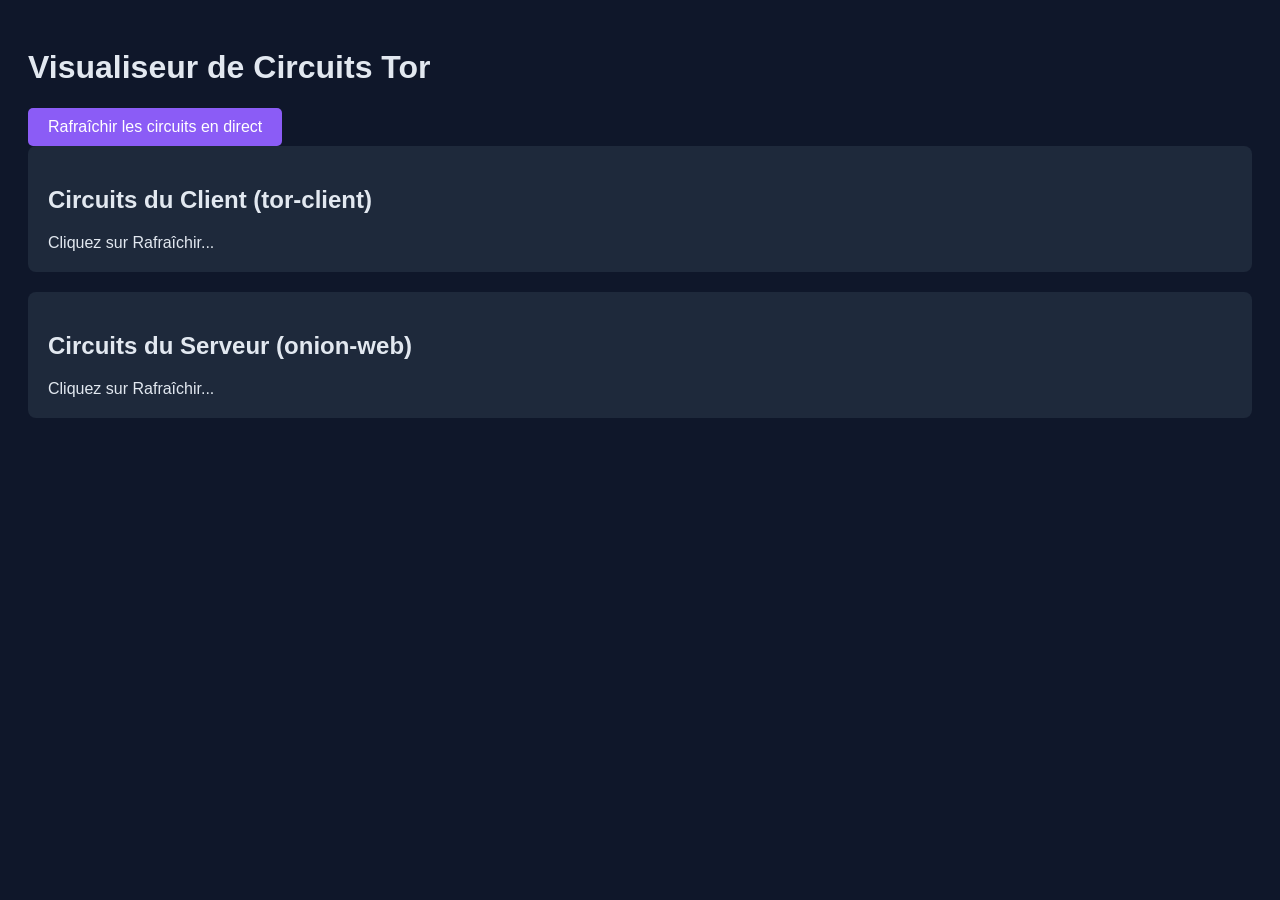
==== dashboard/index.html @ 90dc097f "feat: add dashboard web interface" ====
<!DOCTYPE html>
<html lang="fr">
<head>
    <meta charset="UTF-8">
    <title>Tor Network Dashboard</title>
    <style>
        body { font-family: Arial, sans-serif; background: #0f172a; color: #e2e8f0; padding: 20px; }
        .panel { background: #1e293b; border-radius: 8px; padding: 20px; margin-bottom: 20px; }
        .circuit { background: #334155; margin: 10px 0; padding: 15px; border-radius: 6px; border-left: 4px solid #8b5cf6; }
        .hop { display: inline-block; background: #475569; padding: 5px 10px; border-radius: 4px; margin-right: 5px; }
        .purpose { color: #94a3b8; font-size: 0.9em; margin-bottom: 8px; display: block; }
        button { background: #8b5cf6; color: white; border: none; padding: 10px 20px; border-radius: 5px; cursor: pointer; font-size: 16px; }
        button:hover { background: #7c3aed; }
    </style>
</head>
<body>
    <h1>Visualiseur de Circuits Tor</h1>
    <button onclick="fetchCircuits()">Rafraîchir les circuits en direct</button>

    <div class="panel" id="client-panel">
        <h2>Circuits du Client (tor-client)</h2>
        <div id="client-circuits">Cliquez sur Rafraîchir...</div>
    </div>

    <div class="panel" id="onion-panel">
        <h2>Circuits du Serveur (onion-web)</h2>
        <div id="onion-circuits">Cliquez sur Rafraîchir...</div>
    </div>

    <script>
        function formatCircuits(circuits) {
            if (!circuits || circuits.length === 0) return "<p>Aucun circuit ouvert.</p>";
            if (circuits[0].error) return '<p style="color: #ef4444;">Erreur : ' + circuits[0].error + '</p>';
            
            return circuits.map(c => `
                <div class="circuit">
                    <span class="purpose">ID: ${c.id} | Statut: ${c.status} | Rôle: ${c.purpose}</span>
                    <div>${c.path.map((hop, index) => `<span class="hop">${index + 1}. ${hop || 'Unknown'}</span>`).join(' ➔ ')}</div>
                </div>
            `).join('');
        }

        async function fetchCircuits() {
            document.getElementById('client-circuits').innerHTML = "Chargement...";
            document.getElementById('onion-circuits').innerHTML = "Chargement...";
            
            try {
                const response = await fetch('/api/circuits');
                const data = await response.json();
                
                document.getElementById('client-circuits').innerHTML = formatCircuits(data.client);
                document.getElementById('onion-circuits').innerHTML = formatCircuits(data.onion);
            } catch (err) {
                alert("Erreur de connexion à l'API Flask !");
            }
        }
    </script>
</body>
</html>
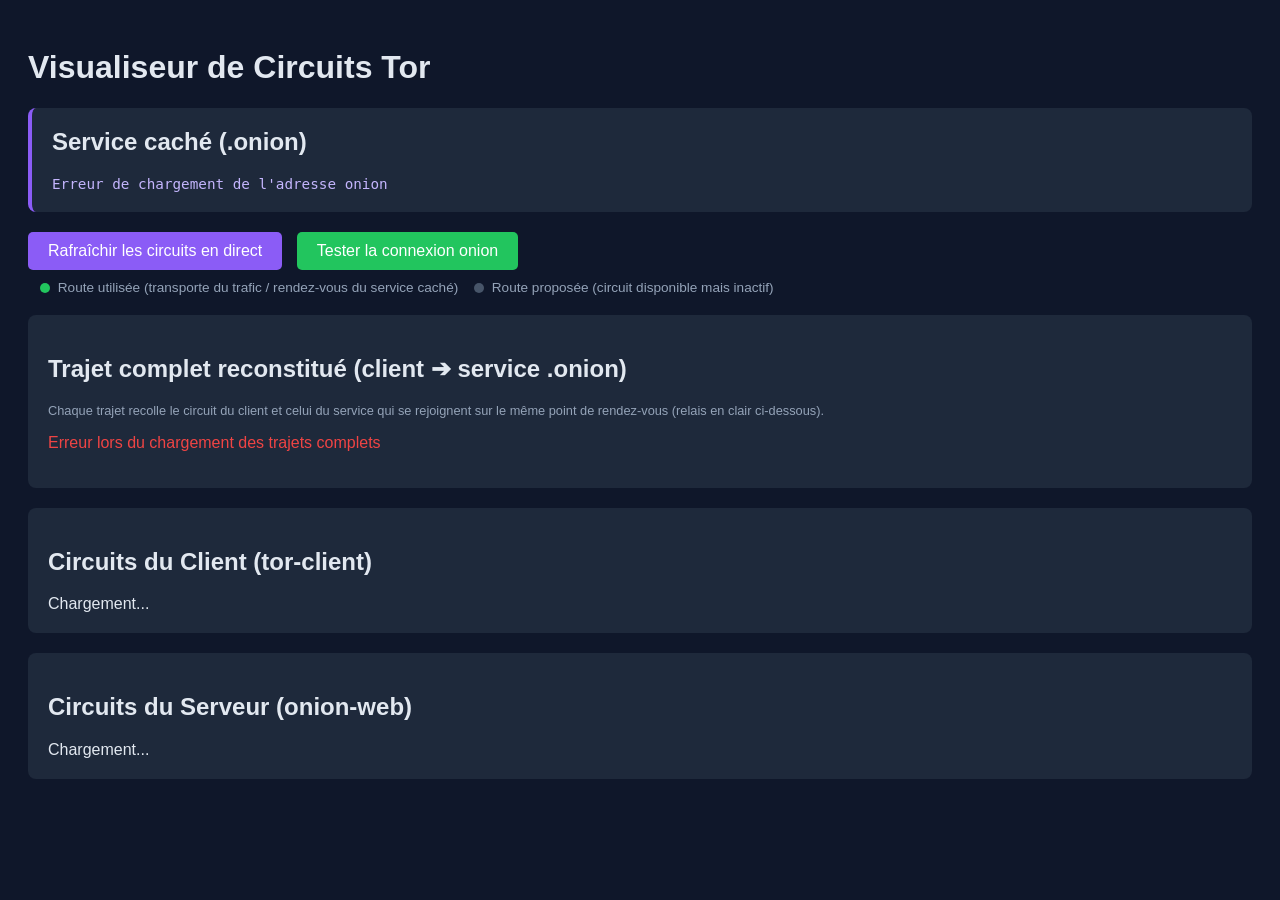
==== commit 58eacc55: "Merge branch 'dashboard-modification' into 'main' Dashboard modification  See merge request projet-r" ====
--- a/dashboard/index.html
+++ b/dashboard/index.html
@@ -6,16 +6,63 @@
     <style>
         body { font-family: Arial, sans-serif; background: #0f172a; color: #e2e8f0; padding: 20px; }
         .panel { background: #1e293b; border-radius: 8px; padding: 20px; margin-bottom: 20px; }
-        .circuit { background: #334155; margin: 10px 0; padding: 15px; border-radius: 6px; border-left: 4px solid #8b5cf6; }
+        .circuit { background: #334155; margin: 10px 0; padding: 15px; border-radius: 6px; border-left: 4px solid #475569; }
+        .circuit.active { border-left-color: #22c55e; background: #14352a; box-shadow: 0 0 0 1px #22c55e44; }
         .hop { display: inline-block; background: #475569; padding: 5px 10px; border-radius: 4px; margin-right: 5px; }
+        .circuit.active .hop { background: #166534; }
         .purpose { color: #94a3b8; font-size: 0.9em; margin-bottom: 8px; display: block; }
-        button { background: #8b5cf6; color: white; border: none; padding: 10px 20px; border-radius: 5px; cursor: pointer; font-size: 16px; }
+        .badge { display: inline-block; font-size: 0.75em; font-weight: bold; padding: 2px 8px; border-radius: 999px; margin-left: 8px; vertical-align: middle; }
+        .badge.used { background: #22c55e; color: #052e16; }
+        .badge.proposed { background: #475569; color: #e2e8f0; }
+        .badge.rend { background: #8b5cf6; color: #ffffff; }
+        .streams { margin-top: 8px; font-size: 0.8em; color: #86efac; }
+        button { background: #8b5cf6; color: white; border: none; padding: 10px 20px; border-radius: 5px; cursor: pointer; font-size: 16px; margin-right: 10px; }
         button:hover { background: #7c3aed; }
+        button.test { background: #22c55e; }
+        button.test:hover { background: #16a34a; }
+        .onion-box { background: #1e293b; border-radius: 8px; padding: 20px; margin-bottom: 20px; border-left: 4px solid #8b5cf6; }
+        .onion-url { font-family: monospace; font-size: 1.1em; color: #c4b5fd; word-break: break-all; }
+        .legend { font-size: 0.85em; color: #94a3b8; margin: 10px 0 20px; }
+        .dot { display: inline-block; width: 10px; height: 10px; border-radius: 50%; margin: 0 4px 0 12px; vertical-align: middle; }
+        .dot.green { background: #22c55e; }
+        .dot.grey { background: #475569; }
+        #test-result { margin-top: 10px; font-size: 0.9em; }
+        .full-route { background: #14352a; border: 1px solid #22c55e55; border-radius: 6px; padding: 15px; margin: 10px 0; }
+        .full-route.incomplete { background: #3a2a14; border-color: #f59e0b55; }
+        .route-line { display: flex; flex-wrap: wrap; align-items: center; gap: 4px; margin-top: 8px; }
+        .node { padding: 5px 10px; border-radius: 4px; font-size: 0.9em; }
+        .node.endpoint { background: #8b5cf6; color: #fff; font-weight: bold; }
+        .node.relay { background: #166534; }
+        .node.rdv { background: #22c55e; color: #052e16; font-weight: bold; }
+        .arrow { color: #94a3b8; }
+        .route-meta { font-size: 0.8em; color: #94a3b8; }
     </style>
 </head>
 <body>
     <h1>Visualiseur de Circuits Tor</h1>
+
+    <div class="onion-box">
+        <h2 style="margin-top:0;">Service caché (.onion)</h2>
+        <div class="onion-url" id="onion-url">Chargement de l'adresse...</div>
+    </div>
+
     <button onclick="fetchCircuits()">Rafraîchir les circuits en direct</button>
+    <button class="test" onclick="testOnion()">Tester la connexion onion</button>
+    <div id="test-result"></div>
+
+    <p class="legend">
+        <span class="dot green"></span> Route utilisée (transporte du trafic / rendez-vous du service caché)
+        <span class="dot grey"></span> Route proposée (circuit disponible mais inactif)
+    </p>
+
+    <div class="panel" id="full-route-panel">
+        <h2>Trajet complet reconstitué (client ➔ service .onion)</h2>
+        <p class="route-meta">
+            Chaque trajet recolle le circuit du client et celui du service qui se rejoignent
+            sur le même point de rendez-vous (relais en clair ci-dessous).
+        </p>
+        <div id="full-routes">Cliquez sur Rafraîchir...</div>
+    </div>
 
     <div class="panel" id="client-panel">
         <h2>Circuits du Client (tor-client)</h2>
@@ -31,29 +78,129 @@
         function formatCircuits(circuits) {
             if (!circuits || circuits.length === 0) return "<p>Aucun circuit ouvert.</p>";
             if (circuits[0].error) return '<p style="color: #ef4444;">Erreur : ' + circuits[0].error + '</p>';
-            
-            return circuits.map(c => `
-                <div class="circuit">
-                    <span class="purpose">ID: ${c.id} | Statut: ${c.status} | Rôle: ${c.purpose}</span>
+
+            // On affiche d'abord les circuits utilises pour les mettre en avant.
+            const sorted = circuits.slice().sort((a, b) => (b.active === true) - (a.active === true));
+
+            return sorted.map(c => {
+                const usedBadge = c.active
+                    ? '<span class="badge used">UTILISÉE</span>'
+                    : '<span class="badge proposed">proposée</span>';
+                const rendBadge = c.is_rendezvous
+                    ? '<span class="badge rend">rendez-vous</span>'
+                    : '';
+                const streamsHtml = (c.streams && c.streams.length)
+                    ? `<div class="streams">↳ ${c.streams.length} flux actif(s) : ${c.streams.map(s => `${s.target || '?'} (${s.status})`).join(', ')}</div>`
+                    : '';
+                return `
+                <div class="circuit ${c.active ? 'active' : ''}">
+                    <span class="purpose">ID: ${c.id} | Statut: ${c.status} | Rôle: ${c.purpose} ${usedBadge}${rendBadge}</span>
                     <div>${c.path.map((hop, index) => `<span class="hop">${index + 1}. ${hop || 'Unknown'}</span>`).join(' ➔ ')}</div>
-                </div>
-            `).join('');
+                    ${streamsHtml}
+                </div>`;
+            }).join('');
+        }
+
+        function formatFullRoutes(routes) {
+            if (!routes || routes.length === 0) {
+                return "<p>Aucun trajet vers le service caché pour l'instant. Cliquez sur « Tester la connexion onion ».</p>";
+            }
+            return routes.map(r => {
+                const nodes = r.combined_path.map((node, i) => {
+                    const isFirst = i === 0;
+                    const isLast = i === r.combined_path.length - 1;
+                    const isRdv = node === r.rendezvous;
+                    let cls = 'relay';
+                    if (isFirst || isLast) cls = 'endpoint';
+                    else if (isRdv) cls = 'rdv';
+                    const label = isRdv ? `${node} (rendez-vous)` : node;
+                    return `<span class="node ${cls}">${label}</span>`;
+                }).join('<span class="arrow"> ➔ </span>');
+
+                const stateLabel = r.complete
+                    ? 'Trajet complet reconstitué'
+                    : 'Moitié service introuvable (trajet partiel)';
+                const meta = `Circuit client #${r.client_id}` +
+                    (r.service_id ? ` ↔ circuit service #${r.service_id}` : '') +
+                    ` — point de rendez-vous : ${r.rendezvous}`;
+
+                return `
+                <div class="full-route ${r.complete ? '' : 'incomplete'}">
+                    <strong>${stateLabel}</strong>
+                    <div class="route-line">${nodes}</div>
+                    <div class="route-meta">${meta}</div>
+                </div>`;
+            }).join('');
+        }
+
+        async function fetchFullRoutes() {
+            try {
+                const response = await fetch('/api/full-routes');
+                const data = await response.json();
+                document.getElementById('full-routes').innerHTML = formatFullRoutes(data.routes);
+            } catch (err) {
+                document.getElementById('full-routes').innerHTML =
+                    '<p style="color:#ef4444;">Erreur lors du chargement des trajets complets</p>';
+            }
+        }
+
+        async function fetchOnion() {
+            try {
+                const response = await fetch('/api/onion');
+                const data = await response.json();
+                const el = document.getElementById('onion-url');
+                if (data.onion) {
+                    el.textContent = data.onion;
+                } else {
+                    el.textContent = data.error || "Adresse .onion indisponible";
+                }
+            } catch (err) {
+                document.getElementById('onion-url').textContent = "Erreur de chargement de l'adresse onion";
+            }
         }
 
         async function fetchCircuits() {
             document.getElementById('client-circuits').innerHTML = "Chargement...";
             document.getElementById('onion-circuits').innerHTML = "Chargement...";
-            
+
             try {
                 const response = await fetch('/api/circuits');
                 const data = await response.json();
-                
+
                 document.getElementById('client-circuits').innerHTML = formatCircuits(data.client);
                 document.getElementById('onion-circuits').innerHTML = formatCircuits(data.onion);
             } catch (err) {
                 alert("Erreur de connexion à l'API Flask !");
             }
-        }
+            // On reconstitue aussi les trajets complets a chaque rafraichissement.
+            fetchFullRoutes();
+        }
+
+        async function testOnion() {
+            const result = document.getElementById('test-result');
+            result.style.color = '#94a3b8';
+            result.textContent = "Envoi d'une requête réelle vers le service .onion...";
+            try {
+                const response = await fetch('/api/test-onion');
+                const data = await response.json();
+                if (data.ok) {
+                    result.style.color = '#22c55e';
+                    result.textContent = `Réponse reçue de ${data.url} (HTTP ${data.status_code}, ${data.length} octets). Les routes utilisées sont surlignées ci-dessous.`;
+                } else {
+                    result.style.color = '#ef4444';
+                    result.textContent = `Échec : ${data.error}`;
+                }
+            } catch (err) {
+                result.style.color = '#ef4444';
+                result.textContent = "Erreur lors de l'appel à /api/test-onion";
+            }
+            // On rafraichit les circuits pour voir la route qui vient d'etre utilisee.
+            fetchCircuits();
+        }
+
+        // Chargement initial de l'adresse onion et des circuits.
+        fetchOnion();
+        fetchCircuits();
     </script>
 </body>
-</html>+</html>
